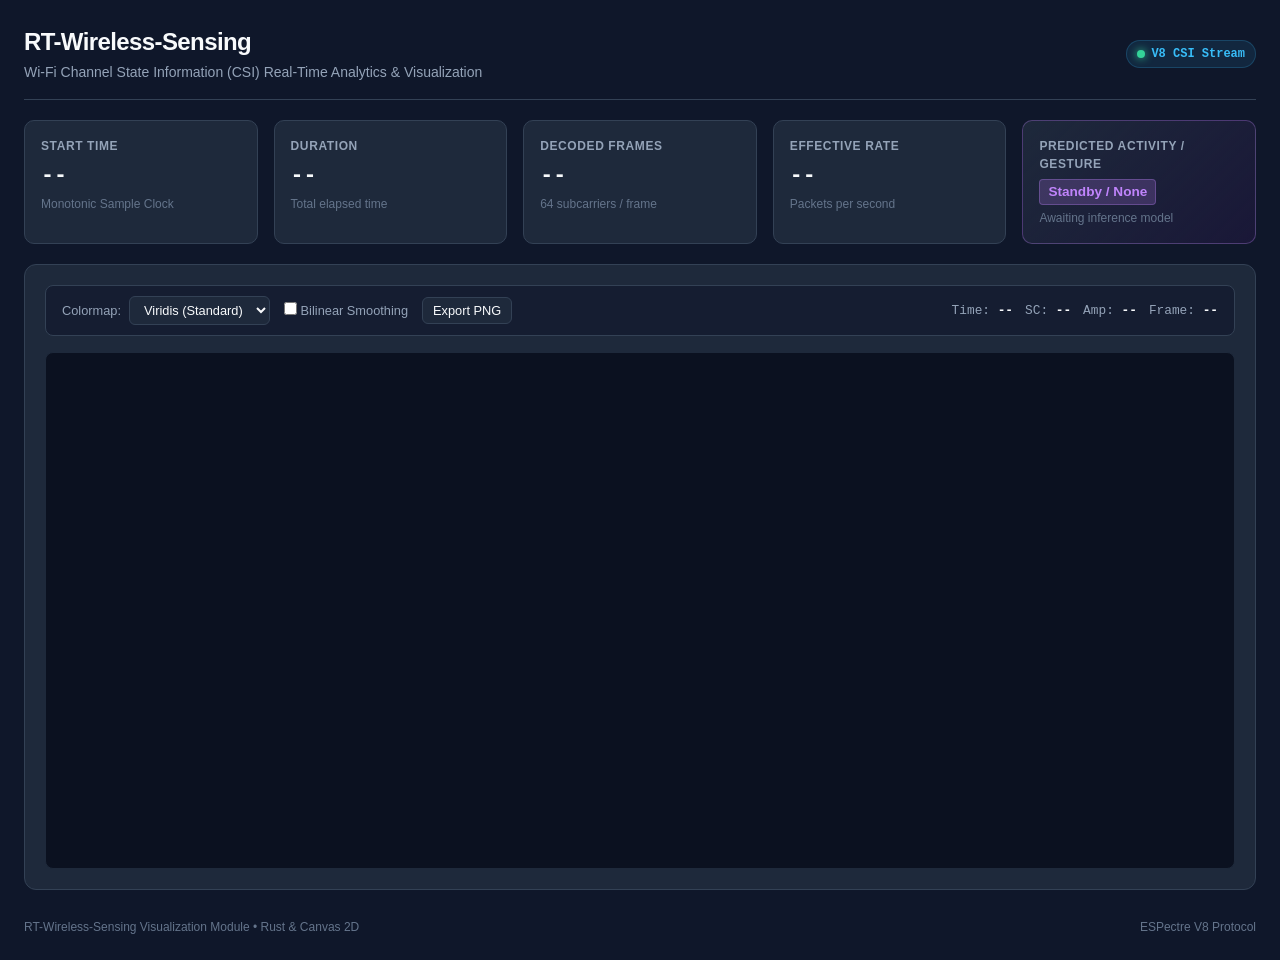
==== web/index.html @ 5a2b5e47 "added saving and visualisation module" ====
<!DOCTYPE html>
<html lang="en">
<head>
    <meta charset="UTF-8">
    <meta name="viewport" content="width=device-width, initial-scale=1.0">
    <title>CSI Amplitude Heatmap — RT-Wireless-Sensing</title>
    <link rel="stylesheet" href="style.css">
</head>
<body>
    <div class="dashboard-container">
        <!-- Header -->
        <header class="header">
            <div class="header-title-group">
                <h1>RT-Wireless-Sensing</h1>
                <p>Wi-Fi Channel State Information (CSI) Real-Time Analytics & Visualization</p>
            </div>
            <div class="header-badge">
                <span class="status-dot"></span>
                <span>V8 CSI Stream</span>
            </div>
        </header>

        <!-- Metrics & Classification Grid -->
        <section class="metrics-grid">
            <div class="metric-card">
                <div class="metric-label">Start Time</div>
                <div class="metric-value" id="metaStartTime">--</div>
                <div class="metric-sub">Monotonic Sample Clock</div>
            </div>
            <div class="metric-card">
                <div class="metric-label">Duration</div>
                <div class="metric-value" id="metaDuration">--</div>
                <div class="metric-sub">Total elapsed time</div>
            </div>
            <div class="metric-card">
                <div class="metric-label">Decoded Frames</div>
                <div class="metric-value" id="metaFrames">--</div>
                <div class="metric-sub">64 subcarriers / frame</div>
            </div>
            <div class="metric-card">
                <div class="metric-label">Effective Rate</div>
                <div class="metric-value" id="metaRate">--</div>
                <div class="metric-sub">Packets per second</div>
            </div>
            <div class="metric-card classification-card">
                <div class="metric-label">Predicted Activity / Gesture</div>
                <div class="classification-badge" id="classificationBadge">Standby / None</div>
                <div class="metric-sub" id="classificationDetails">Awaiting inference model</div>
            </div>
        </section>

        <!-- Main Heatmap Card -->
        <main class="heatmap-card">
            <!-- Toolbar -->
            <div class="toolbar">
                <div class="toolbar-controls">
                    <div class="control-item">
                        <label for="colormapSelect">Colormap:</label>
                        <select id="colormapSelect">
                            <option value="viridis" selected>Viridis (Standard)</option>
                            <option value="plasma">Plasma</option>
                            <option value="jet">Jet</option>
                        </select>
                    </div>
                    <div class="control-item">
                        <label>
                            <input type="checkbox" id="smoothingToggle"> Bilinear Smoothing
                        </label>
                    </div>
                    <button id="exportBtn" title="Save high-resolution PNG">Export PNG</button>
                </div>

                <!-- Hover Readout -->
                <div class="hover-readout">
                    <span><span class="hover-field">Time: </span><span class="hover-value" id="hoverTime">--</span></span>
                    <span><span class="hover-field">SC: </span><span class="hover-value" id="hoverSubcarrier">--</span></span>
                    <span><span class="hover-field">Amp: </span><span class="hover-value" id="hoverAmplitude">--</span></span>
                    <span><span class="hover-field">Frame: </span><span class="hover-value" id="hoverFrame">--</span></span>
                </div>
            </div>

            <!-- Heatmap Canvas Container -->
            <div class="canvas-wrapper">
                <div class="loading-overlay" id="loadingOverlay">
                    <div class="spinner"></div>
                    <span id="loadingText">Decoding CSI stream...</span>
                </div>
                <canvas id="heatmapCanvas" width="1200" height="520"></canvas>
                <div class="heatmap-tooltip" id="heatmapTooltip"></div>
            </div>
        </main>

        <!-- Footer -->
        <footer class="footer">
            <span>RT-Wireless-Sensing Visualization Module &bull; Rust &amp; Canvas 2D</span>
            <span>ESPectre V8 Protocol</span>
        </footer>
    </div>

    <script src="visualizer.js"></script>
</body>
</html>
---- web/style.css ----
:root {
    --bg-primary: #0f172a;
    --bg-secondary: #1e293b;
    --bg-card: #1e293b;
    --bg-card-hover: #283548;
    --border-color: #334155;
    --text-primary: #f8fafc;
    --text-secondary: #94a3b8;
    --text-muted: #64748b;
    --accent-blue: #38bdf8;
    --accent-green: #34d399;
    --accent-purple: #c084fc;
    --accent-amber: #fbbf24;
    --font-mono: ui-monospace, SFMono-Regular, Menlo, Monaco, Consolas, "Liberation Mono", "Courier New", monospace;
    --font-sans: -apple-system, BlinkMacSystemFont, "Segoe UI", Roboto, Helvetica, Arial, sans-serif;
}

* {
    box-sizing: border-box;
    margin: 0;
    padding: 0;
}

body {
    background-color: var(--bg-primary);
    color: var(--text-primary);
    font-family: var(--font-sans);
    line-height: 1.5;
    padding: 24px;
    min-height: 100vh;
}

.dashboard-container {
    max-width: 1400px;
    margin: 0 auto;
    display: flex;
    flex-direction: column;
    gap: 20px;
}

/* Header */
.header {
    display: flex;
    justify-content: space-between;
    align-items: center;
    padding-bottom: 16px;
    border-bottom: 1px solid var(--border-color);
}

.header-title-group h1 {
    font-size: 1.5rem;
    font-weight: 700;
    letter-spacing: -0.025em;
    color: var(--text-primary);
}

.header-title-group p {
    font-size: 0.875rem;
    color: var(--text-secondary);
    margin-top: 2px;
}

.header-badge {
    display: inline-flex;
    align-items: center;
    gap: 6px;
    padding: 4px 10px;
    border-radius: 9999px;
    font-size: 0.75rem;
    font-weight: 600;
    font-family: var(--font-mono);
    background: rgba(56, 189, 248, 0.1);
    color: var(--accent-blue);
    border: 1px solid rgba(56, 189, 248, 0.2);
}

.status-dot {
    width: 8px;
    height: 8px;
    border-radius: 50%;
    background-color: var(--accent-green);
    box-shadow: 0 0 8px var(--accent-green);
}

/* Metadata Cards Grid */
.metrics-grid {
    display: grid;
    grid-template-columns: repeat(auto-fit, minmax(220px, 1fr));
    gap: 16px;
}

.metric-card {
    background-color: var(--bg-card);
    border: 1px solid var(--border-color);
    border-radius: 10px;
    padding: 16px;
    display: flex;
    flex-direction: column;
    gap: 4px;
    transition: border-color 0.2s, background-color 0.2s;
}

.metric-card:hover {
    background-color: var(--bg-card-hover);
    border-color: #475569;
}

.metric-label {
    font-size: 0.75rem;
    text-transform: uppercase;
    letter-spacing: 0.05em;
    color: var(--text-secondary);
    font-weight: 600;
}

.metric-value {
    font-size: 1.35rem;
    font-weight: 700;
    font-family: var(--font-mono);
    color: var(--text-primary);
}

.metric-sub {
    font-size: 0.75rem;
    color: var(--text-muted);
}

/* Classification Card */
.metric-card.classification-card {
    border-color: rgba(192, 132, 252, 0.3);
    background: linear-gradient(135deg, rgba(30, 41, 59, 1) 0%, rgba(88, 28, 135, 0.15) 100%);
}

.classification-badge {
    display: inline-block;
    padding: 2px 8px;
    border-radius: 4px;
    font-size: 0.85rem;
    font-weight: 600;
    background: rgba(192, 132, 252, 0.2);
    color: var(--accent-purple);
    border: 1px solid rgba(192, 132, 252, 0.3);
    width: fit-content;
    margin-top: 2px;
}

/* Main Heatmap Section */
.heatmap-card {
    background-color: var(--bg-card);
    border: 1px solid var(--border-color);
    border-radius: 12px;
    padding: 20px;
    display: flex;
    flex-direction: column;
    gap: 16px;
}

/* Controls Toolbar */
.toolbar {
    display: flex;
    flex-wrap: wrap;
    justify-content: space-between;
    align-items: center;
    gap: 12px;
    background-color: rgba(15, 23, 42, 0.6);
    padding: 10px 16px;
    border-radius: 8px;
    border: 1px solid var(--border-color);
}

.toolbar-controls {
    display: flex;
    align-items: center;
    gap: 14px;
    flex-wrap: wrap;
}

.control-item {
    display: flex;
    align-items: center;
    gap: 8px;
    font-size: 0.8rem;
    color: var(--text-secondary);
}

.control-item label {
    font-weight: 500;
}

select, button {
    background-color: var(--bg-secondary);
    color: var(--text-primary);
    border: 1px solid var(--border-color);
    padding: 5px 10px;
    border-radius: 6px;
    font-size: 0.8rem;
    cursor: pointer;
    outline: none;
    transition: all 0.15s ease-in-out;
}

select:hover, button:hover {
    border-color: var(--accent-blue);
    background-color: #24344d;
}

button:active {
    transform: scale(0.98);
}

/* Status / Hover Readout */
.hover-readout {
    font-family: var(--font-mono);
    font-size: 0.8rem;
    color: var(--accent-blue);
    display: flex;
    align-items: center;
    gap: 12px;
}

.hover-field {
    color: var(--text-secondary);
}
.hover-value {
    color: var(--text-primary);
    font-weight: 600;
}

/* Canvas Area */
.canvas-wrapper {
    position: relative;
    width: 100%;
    background-color: #0b1120;
    border-radius: 8px;
    border: 1px solid #1e293b;
    overflow: hidden;
    display: flex;
    justify-content: center;
    align-items: center;
}

#heatmapCanvas {
    display: block;
    width: 100%;
    height: auto;
    cursor: crosshair;
}

/* Loading Overlay */
.loading-overlay {
    position: absolute;
    inset: 0;
    background: rgba(15, 23, 42, 0.85);
    display: flex;
    flex-direction: column;
    justify-content: center;
    align-items: center;
    gap: 12px;
    z-index: 10;
    transition: opacity 0.3s;
}

.spinner {
    width: 36px;
    height: 36px;
    border: 3px solid rgba(56, 189, 248, 0.2);
    border-top-color: var(--accent-blue);
    border-radius: 50%;
    animation: spin 0.8s linear infinite;
}

@keyframes spin {
    to { transform: rotate(360deg); }
}

/* Tooltip */
.heatmap-tooltip {
    position: absolute;
    pointer-events: none;
    background: rgba(15, 23, 42, 0.95);
    border: 1px solid var(--accent-blue);
    border-radius: 6px;
    padding: 6px 10px;
    font-family: var(--font-mono);
    font-size: 0.75rem;
    color: var(--text-primary);
    box-shadow: 0 4px 12px rgba(0, 0, 0, 0.5);
    z-index: 20;
    display: none;
    white-space: nowrap;
}

/* Footer */
.footer {
    display: flex;
    justify-content: space-between;
    align-items: center;
    font-size: 0.75rem;
    color: var(--text-muted);
    padding-top: 8px;
}
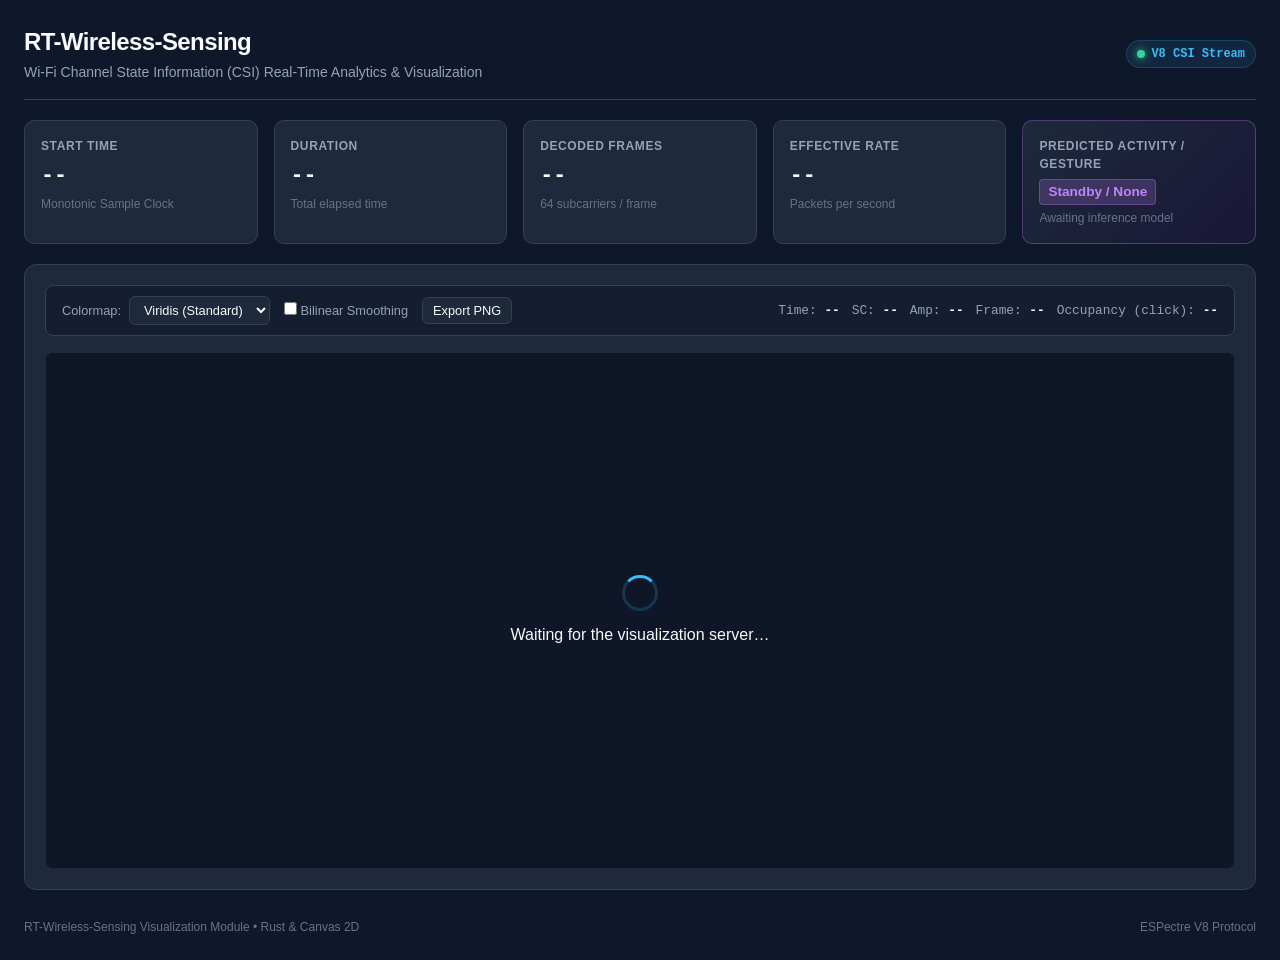
==== commit 3e330452: "streaming module" ====
--- a/web/index.html
+++ b/web/index.html
@@ -76,6 +76,7 @@
                     <span><span class="hover-field">SC: </span><span class="hover-value" id="hoverSubcarrier">--</span></span>
                     <span><span class="hover-field">Amp: </span><span class="hover-value" id="hoverAmplitude">--</span></span>
                     <span><span class="hover-field">Frame: </span><span class="hover-value" id="hoverFrame">--</span></span>
+                    <span title="Click the heatmap to compute occupancy for that second"><span class="hover-field">Occupancy (click): </span><span class="hover-value" id="hoverOccupancy">--</span></span>
                 </div>
             </div>
 
--- a/web/style.css
+++ b/web/style.css
@@ -215,6 +215,8 @@
     color: var(--accent-blue);
     display: flex;
     align-items: center;
+    justify-content: flex-end;
+    flex-wrap: wrap;
     gap: 12px;
 }
 
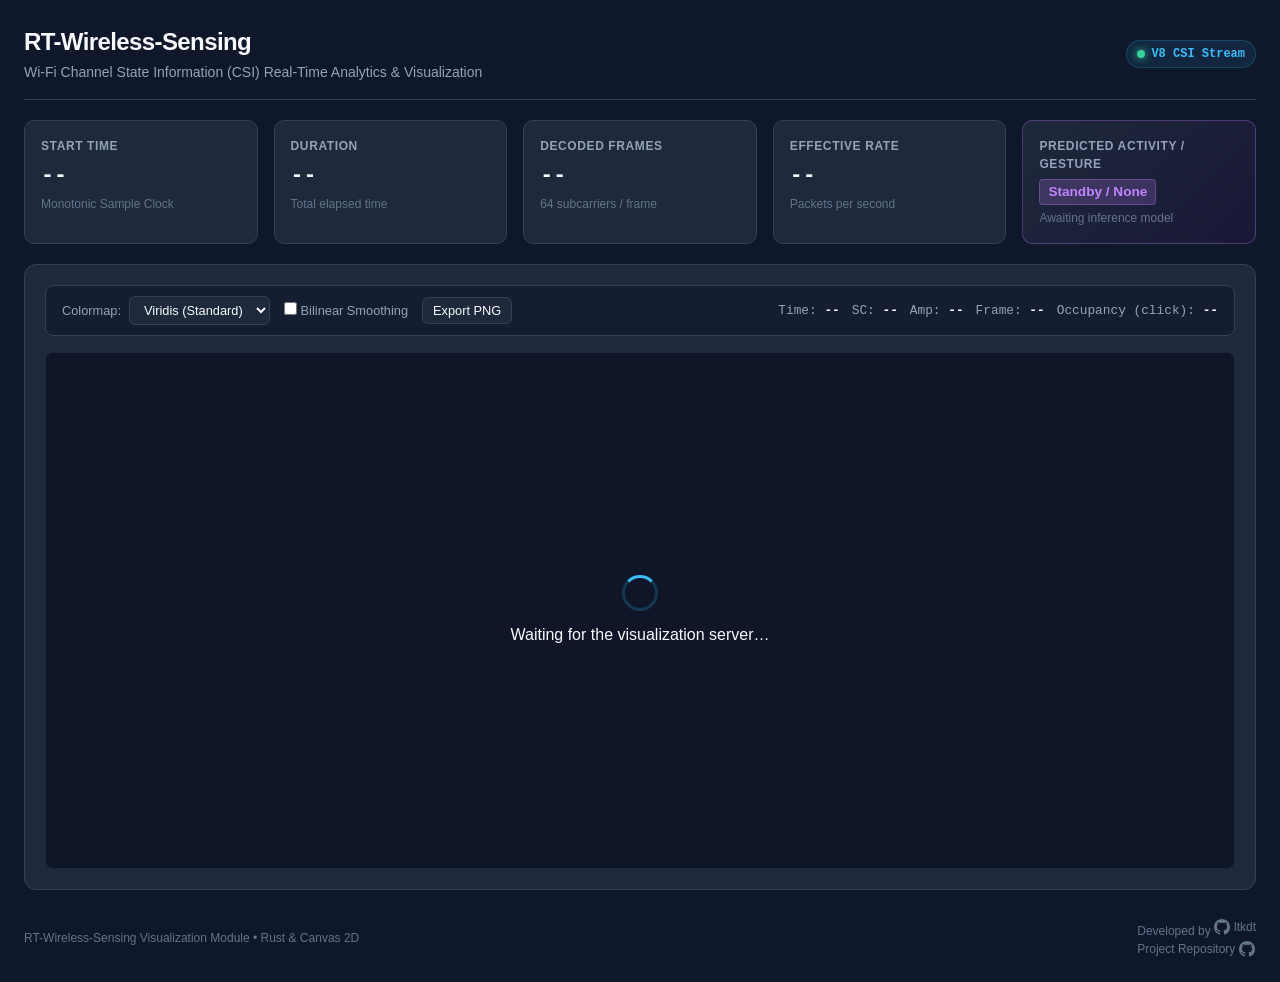
==== commit 27d043bb: "diagnostic view feature" ====
--- a/web/index.html
+++ b/web/index.html
@@ -35,7 +35,7 @@
             <div class="metric-card">
                 <div class="metric-label">Decoded Frames</div>
                 <div class="metric-value" id="metaFrames">--</div>
-                <div class="metric-sub">64 subcarriers / frame</div>
+                <div class="metric-sub" id="metaSubcarriers">64 subcarriers / frame</div>
             </div>
             <div class="metric-card">
                 <div class="metric-label">Effective Rate</div>
@@ -91,10 +91,53 @@
             </div>
         </main>
 
+        <!-- Diagnostic View toggle (bottom; only offered when the payload has a `diagnostics` field) -->
+        <div class="diagnostic-toggle-bar" id="diagnosticToggleBar" hidden>
+            <label class="diagnostic-toggle" title="Per-second slot grid for PPS-deficit diagnosis">
+                <input type="checkbox" id="diagnosticToggle">
+                <span>Diagnostic view — per-second slot grid (PPS-deficit analysis)</span>
+            </label>
+        </div>
+
+        <!-- Diagnostic View (Phase 1: placeholder values; separate canvas, heatmap untouched when off) -->
+        <section class="diagnostic-card" id="diagnosticSection" hidden>
+            <div class="diagnostic-header">
+                <h2>Diagnostic slot grid</h2>
+                <span class="diagnostic-hint" id="diagnosticHint">Click the heatmap above to select a second.</span>
+            </div>
+            <div class="slot-legend" id="slotLegend" hidden>
+                <span class="legend-item"><span class="legend-swatch legend-filled" id="legendFilledSwatch"></span>filled (amplitude)</span>
+                <span class="legend-item"><span class="legend-swatch legend-empty"></span>empty slot</span>
+            </div>
+            <div class="slot-canvas-wrapper" id="slotCanvasWrapper" hidden>
+                <canvas id="slotCanvas" width="1200" height="300"></canvas>
+                <div class="slot-tooltip" id="slotTooltip"></div>
+            </div>
+            <div class="diag-details" id="diagDetailsBox" hidden></div>
+            <div class="diag-stats" id="diagStatsBox" hidden></div>
+        </section>
+
         <!-- Footer -->
         <footer class="footer">
             <span>RT-Wireless-Sensing Visualization Module &bull; Rust &amp; Canvas 2D</span>
-            <span>ESPectre V8 Protocol</span>
+            <div>
+                <span>
+                    Developed by 
+                    <a href="https://github.com/ltkdt" target="_blank" rel="noopener noreferrer" style="display: inline-flex; align-items: center; gap: 4px; text-decoration: none; color: inherit;">
+                    <svg height="16" width="16" viewBox="0 0 16 16" fill="currentColor" aria-hidden="true">
+                        <path d="M8 0C3.58 0 0 3.58 0 8c0 3.54 2.29 6.53 5.47 7.59.4.07.55-.17.55-.38 0-.19-.01-.82-.01-1.49-2.01.37-2.53-.49-2.69-.94-.09-.23-.48-.94-.82-1.13-.28-.15-.68-.52-.01-.53.63-.01 1.08.58 1.23.82.72 1.21 1.87.87 2.33.66.07-.52.28-.87.51-1.07-1.78-.2-3.64-.89-3.64-3.95 0-.87.31-1.59.82-2.15-.08-.2-.36-1.02.08-2.12 0 0 .67-.21 2.2.82.64-.18 1.32-.27 2-.27.68 0 1.36.09 2 .27 1.53-1.04 2.2-.82 2.2-.82.44 1.1.16 1.92.08 2.12.51.56.82 1.27.82 2.15 0 3.07-1.87 3.75-3.65 3.95.29.25.54.73.54 1.48 0 1.07-.01 1.93-.01 2.2 0 .21.15.46.55.38A8.013 8.013 0 0016 8c0-4.42-3.58-8-8-8z"></path>
+                    </svg>
+                    ltkdt
+                    </a>
+                </span>
+                <br>
+                <a href="https://github.com/ltkdt/RT_Wireless_Sensing" target="_blank" rel="noopener noreferrer" style="display: inline-flex; align-items: center; gap: 4px; text-decoration: none; color: inherit;">
+                    Project Repository
+                    <svg height="16" width="16" viewBox="0 0 16 16" fill="currentColor" aria-hidden="true">
+                    <path d="M8 0C3.58 0 0 3.58 0 8c0 3.54 2.29 6.53 5.47 7.59.4.07.55-.17.55-.38 0-.19-.01-.82-.01-1.49-2.01.37-2.53-.49-2.69-.94-.09-.23-.48-.94-.82-1.13-.28-.15-.68-.52-.01-.53.63-.01 1.08.58 1.23.82.72 1.21 1.87.87 2.33.66.07-.52.28-.87.51-1.07-1.78-.2-3.64-.89-3.64-3.95 0-.87.31-1.59.82-2.15-.08-.2-.36-1.02.08-2.12 0 0 .67-.21 2.2.82.64-.18 1.32-.27 2-.27.68 0 1.36.09 2 .27 1.53-1.04 2.2-.82 2.2-.82.44 1.1.16 1.92.08 2.12.51.56.82 1.27.82 2.15 0 3.07-1.87 3.75-3.65 3.95.29.25.54.73.54 1.48 0 1.07-.01 1.93-.01 2.2 0 .21.15.46.55.38A8.013 8.013 0 0016 8c0-4.42-3.58-8-8-8z"></path>
+                    </svg>
+                </a>
+                </div>
         </footer>
     </div>
 
--- a/web/style.css
+++ b/web/style.css
@@ -21,6 +21,12 @@
     padding: 0;
 }
 
+/* The `hidden` attribute must win over the display rules below (author styles
+   beat the UA [hidden] rule), so toggled sections really disappear. */
+[hidden] {
+    display: none !important;
+}
+
 body {
     background-color: var(--bg-primary);
     color: var(--text-primary);
@@ -292,6 +298,246 @@
     white-space: nowrap;
 }
 
+/* Diagnostic View (Phase 1: placeholder values) */
+.diagnostic-toggle-bar {
+    display: flex;
+    justify-content: flex-end;
+    padding: 4px 2px;
+}
+
+.diagnostic-toggle {
+    display: inline-flex;
+    align-items: center;
+    gap: 8px;
+    font-size: 0.8rem;
+    color: var(--text-secondary);
+    cursor: pointer;
+    user-select: none;
+}
+
+.diagnostic-toggle input {
+    accent-color: var(--accent-amber);
+    cursor: pointer;
+}
+
+.diagnostic-toggle:hover {
+    color: var(--text-primary);
+}
+
+.diagnostic-card {
+    background-color: var(--bg-card);
+    border: 1px solid var(--border-color);
+    border-radius: 12px;
+    padding: 20px;
+    display: flex;
+    flex-direction: column;
+    gap: 14px;
+}
+
+.diagnostic-header {
+    display: flex;
+    align-items: baseline;
+    justify-content: space-between;
+    flex-wrap: wrap;
+    gap: 8px;
+}
+
+.diagnostic-header h2 {
+    font-size: 1rem;
+    font-weight: 600;
+    color: var(--text-primary);
+}
+
+.diagnostic-hint {
+    font-size: 0.75rem;
+    color: var(--text-muted);
+    font-family: var(--font-mono);
+}
+
+.slot-canvas-wrapper {
+    position: relative;
+    width: 100%;
+    background-color: #0b1120;
+    border-radius: 8px;
+    border: 1px solid #1e293b;
+    overflow: hidden;
+}
+
+#slotCanvas {
+    display: block;
+    width: 100%;
+    height: auto;
+    cursor: crosshair;
+}
+
+.slot-tooltip {
+    position: absolute;
+    pointer-events: none;
+    background: rgba(15, 23, 42, 0.96);
+    border: 1px solid var(--accent-amber);
+    border-radius: 6px;
+    padding: 6px 10px;
+    font-family: var(--font-mono);
+    font-size: 0.72rem;
+    line-height: 1.5;
+    color: var(--text-primary);
+    box-shadow: 0 4px 12px rgba(0, 0, 0, 0.5);
+    z-index: 20;
+    display: none;
+    white-space: nowrap;
+}
+
+.slot-tooltip .tip-title {
+    font-weight: 700;
+    color: var(--accent-amber);
+}
+
+.tip-ph {
+    color: var(--text-muted);
+    font-style: italic;
+}
+
+/* Legend lives outside the canvas, above it. */
+.slot-legend {
+    display: flex;
+    justify-content: flex-end;
+    gap: 16px;
+    font-family: var(--font-mono);
+    font-size: 0.72rem;
+    color: var(--text-secondary);
+}
+
+.legend-item {
+    display: inline-flex;
+    align-items: center;
+    gap: 6px;
+}
+
+.legend-swatch {
+    display: inline-block;
+    width: 12px;
+    height: 12px;
+    border-radius: 2px;
+    border: 1px solid rgba(148, 163, 184, 0.35);
+}
+
+.legend-filled {
+    background: #fde725;
+}
+
+.legend-empty {
+    background-color: rgb(51, 65, 85);
+    background-image: repeating-linear-gradient(
+        45deg,
+        rgba(148, 163, 184, 0.55) 0 1px,
+        transparent 1px 4px
+    );
+}
+
+.tip-layer {
+    display: inline-block;
+    padding: 0 5px;
+    border-radius: 4px;
+    font-size: 0.65rem;
+    font-weight: 700;
+    text-transform: uppercase;
+    letter-spacing: 0.04em;
+    border: 1px solid;
+}
+
+.tip-layer.rx { color: #f87171; border-color: rgba(248, 113, 113, 0.5); background: rgba(248, 113, 113, 0.12); }
+.tip-layer.desktop { color: var(--accent-amber); border-color: rgba(251, 191, 36, 0.5); background: rgba(251, 191, 36, 0.12); }
+.tip-layer.tx { color: var(--accent-purple); border-color: rgba(192, 132, 252, 0.5); background: rgba(192, 132, 252, 0.12); }
+.tip-layer.stream { color: var(--accent-blue); border-color: rgba(56, 189, 248, 0.5); background: rgba(56, 189, 248, 0.12); }
+
+.diag-stats {
+    display: grid;
+    grid-template-columns: repeat(auto-fit, minmax(240px, 1fr));
+    gap: 10px;
+    background-color: rgba(15, 23, 42, 0.6);
+    border: 1px solid var(--border-color);
+    border-radius: 8px;
+    padding: 12px 14px;
+}
+
+.stats-group-title {
+    grid-column: 1 / -1;
+    font-size: 0.7rem;
+    text-transform: uppercase;
+    letter-spacing: 0.06em;
+    color: var(--accent-amber);
+    font-weight: 700;
+    border-bottom: 1px solid var(--border-color);
+    padding-bottom: 4px;
+}
+
+/* Timeslot details: same card style as the statistics box, one row per field. */
+.diag-details {
+    display: flex;
+    flex-direction: column;
+    gap: 6px;
+    background-color: rgba(15, 23, 42, 0.6);
+    border: 1px solid var(--border-color);
+    border-radius: 8px;
+    padding: 12px 14px;
+}
+
+.diag-detail-row {
+    display: flex;
+    align-items: baseline;
+    gap: 10px;
+    font-family: var(--font-mono);
+    font-size: 0.75rem;
+}
+
+.diag-detail-row .detail-field {
+    flex: 0 0 210px;
+    color: var(--accent-blue);
+    font-weight: 600;
+}
+
+.diag-detail-row .detail-meaning {
+    flex: 1;
+    color: var(--text-secondary);
+}
+
+.diag-detail-row .detail-value {
+    flex: 0 0 auto;
+    color: var(--text-primary);
+    font-weight: 600;
+    text-align: right;
+}
+
+.diag-stat {
+    display: flex;
+    justify-content: space-between;
+    gap: 10px;
+    font-family: var(--font-mono);
+    font-size: 0.75rem;
+}
+
+.diag-stat .stat-label {
+    color: var(--text-secondary);
+}
+
+.diag-stat .stat-value {
+    color: var(--text-primary);
+    font-weight: 600;
+}
+
+.diag-stat .stat-value.placeholder {
+    color: var(--text-muted);
+    font-style: italic;
+    font-weight: 400;
+}
+
+.diag-note {
+    grid-column: 1 / -1;
+    font-size: 0.72rem;
+    color: var(--text-muted);
+    font-style: italic;
+}
+
 /* Footer */
 .footer {
     display: flex;
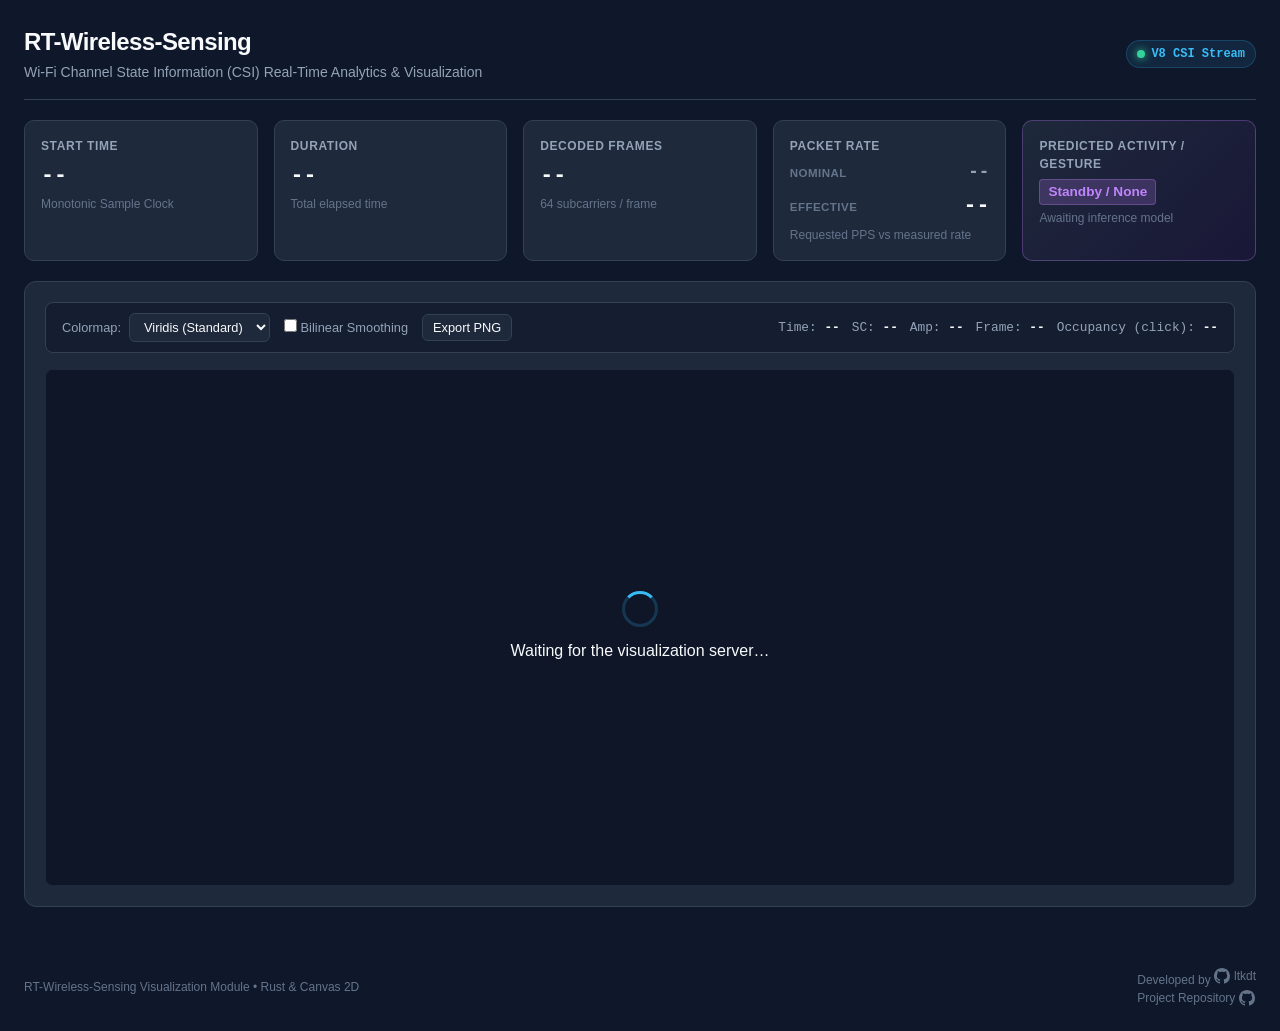
==== commit d5a6bdd0: "DSP panel and docs update" ====
--- a/web/index.html
+++ b/web/index.html
@@ -38,9 +38,16 @@
                 <div class="metric-sub" id="metaSubcarriers">64 subcarriers / frame</div>
             </div>
             <div class="metric-card">
-                <div class="metric-label">Effective Rate</div>
-                <div class="metric-value" id="metaRate">--</div>
-                <div class="metric-sub">Packets per second</div>
+                <div class="metric-label">Packet Rate</div>
+                <div class="metric-pair">
+                    <span class="metric-pair-label">Nominal</span>
+                    <span class="metric-pair-value" id="metaNominalRate">--</span>
+                </div>
+                <div class="metric-pair">
+                    <span class="metric-pair-label">Effective</span>
+                    <span class="metric-pair-value metric-pair-strong" id="metaRate">--</span>
+                </div>
+                <div class="metric-sub" id="metaNominalRateHint">Requested PPS vs measured rate</div>
             </div>
             <div class="metric-card classification-card">
                 <div class="metric-label">Predicted Activity / Gesture</div>
@@ -87,24 +94,159 @@
                     <span id="loadingText">Decoding CSI stream...</span>
                 </div>
                 <canvas id="heatmapCanvas" width="1200" height="520"></canvas>
-                <div class="heatmap-tooltip" id="heatmapTooltip"></div>
+                <div class="heatmap-tooltip slot-tooltip" id="heatmapTooltip"></div>
             </div>
         </main>
 
-        <!-- Diagnostic View toggle (bottom; only offered when the payload has a `diagnostics` field) -->
-        <div class="diagnostic-toggle-bar" id="diagnosticToggleBar" hidden>
-            <label class="diagnostic-toggle" title="Per-second slot grid for PPS-deficit diagnosis">
-                <input type="checkbox" id="diagnosticToggle">
-                <span>Diagnostic view — per-second slot grid (PPS-deficit analysis)</span>
-            </label>
+        <!-- View toggles (bottom; each only offered when the payload carries its field).
+             One shared bar, diagnostic view first, DSP view second. -->
+        <div class="view-toggle-bar">
+            <div class="diagnostic-toggle-bar" id="diagnosticToggleBar" hidden>
+                <label class="diagnostic-toggle" title="Per-second slot grid for PPS-deficit diagnosis">
+                    <input type="checkbox" id="diagnosticToggle">
+                    <span>Diagnostic view — per-second slot grid (PPS-deficit analysis)</span>
+                </label>
+            </div>
+            <div class="diagnostic-toggle-bar" id="dspToggleBar" hidden>
+                <label class="diagnostic-toggle" title="Resampled and normalized panels computed by the Rust dsp module">
+                    <input type="checkbox" id="dspToggle">
+                    <span>DSP view — resampled amplitude / phase (uniform grid)</span>
+                </label>
+            </div>
         </div>
-
-        <!-- Diagnostic View (Phase 1: placeholder values; separate canvas, heatmap untouched when off) -->
+        <div class="dsp-live-note" id="dspLiveNote" hidden>
+            DSP analysis is available after streaming is closed.
+        </div>
+
+        <!-- DSP View (placeholder values in this phase; separate canvases) -->
+        <section class="diagnostic-card" id="dspSection" hidden>
+            <div class="diagnostic-header">
+                <h2>DSP view</h2>
+                <span class="diagnostic-hint" id="dspHint">Resampled onto a uniform grid at the intended PPS.</span>
+            </div>
+
+            <!-- These parameters are fixed when the payload is prepared (Rust);
+                 the controls show what was actually computed and are disabled. -->
+            <div class="dsp-controls">
+                <div class="control-item">
+                    <label for="dspInterpSelect">Interpolation:</label>
+                    <select id="dspInterpSelect">
+                        <option value="cubic_spline" selected>Cubic spline</option>
+                        <option value="linear">Linear</option>
+                        <option value="nearest">Nearest</option>
+                    </select>
+                </div>
+                <div class="control-item">
+                    <label for="dspNormSelect">Normalization:</label>
+                    <select id="dspNormSelect">
+                        <option value="none" selected>None (resampled only)</option>
+                        <option value="per_subcarrier">Per subcarrier</option>
+                        <option value="per_sample">Per sample</option>
+                        <option value="min_max">Min–max</option>
+                    </select>
+                </div>
+                <div class="control-item">
+                    <label for="dspGapInput">Max gap (ms):</label>
+                    <input type="number" id="dspGapInput" min="0" step="1" placeholder="no limit">
+                </div>
+                <div class="control-item">
+                    <label>
+                        <input type="checkbox" id="dspHideNull"> Hide null subcarriers
+                    </label>
+                </div>
+            </div>
+
+            <div class="dsp-null-note" id="dspNullNote" hidden></div>
+
+            <!-- Time-window selector: one per canvas, canvas-only restriction. -->
+            <div class="dsp-window" id="dspWindowControls">
+                <label for="dspWindowStart">Window start (s):</label>
+                <input type="range" id="dspWindowStart" min="0" max="0" step="0.1" value="0">
+                <span class="dsp-window-value" id="dspWindowReadout">0.0 s</span>
+                <label for="dspWindowLength">Length (s):</label>
+                <select id="dspWindowLength">
+                    <option value="10">10</option>
+                    <option value="30" selected>30</option>
+                    <option value="60">60</option>
+                    <option value="120">120</option>
+                    <option value="300">300 (max visible)</option>
+                </select>
+                <span class="dsp-window-note">canvas window only — the recording and CSV keep everything</span>
+            </div>
+
+            <!-- Mask strip: observed / bridged / masked per grid column. -->
+            <div class="dsp-mask-row">
+                <span class="dsp-mask-label">grid state</span>
+                <canvas id="dspMaskCanvas" width="1200" height="18"></canvas>
+            </div>
+
+            <div class="slot-legend" id="dspMaskLegend">
+                <span class="legend-item"><span class="legend-swatch dsp-state-observed"></span>observed</span>
+                <span class="legend-item"><span class="legend-swatch dsp-state-bridged"></span>bridged (interpolated across a gap)</span>
+                <span class="legend-item"><span class="legend-swatch dsp-state-masked"></span>masked (gap over the limit)</span>
+                <span class="legend-item"><span class="legend-swatch legend-empty"></span>null subcarrier</span>
+            </div>
+
+            <div class="dsp-panel" id="dspAmplitudePanel">
+                <div class="dsp-panel-head">
+                    <h3>Amplitude — resampled</h3>
+                    <span class="dsp-panel-meta" id="dspAmplitudeMeta"></span>
+                    <button class="dsp-csv-btn" id="dspAmplitudeCsv" title="Export the full recording as CSV">Export CSV</button>
+                </div>
+                <div class="dsp-canvas-wrapper">
+                    <canvas id="dspAmplitudeCanvas" width="1200" height="300"></canvas>
+                    <div class="slot-tooltip" id="dspAmplitudeTooltip"></div>
+                </div>
+            </div>
+
+            <div class="dsp-panel" id="dspPhasePanel">
+                <div class="dsp-panel-head">
+                    <h3>Phase — resampled</h3>
+                    <span class="dsp-panel-meta" id="dspPhaseMeta"></span>
+                    <button class="dsp-csv-btn" id="dspPhaseCsv" title="Export the full recording as CSV">Export CSV</button>
+                </div>
+                <div class="dsp-canvas-wrapper">
+                    <canvas id="dspPhaseCanvas" width="1200" height="300"></canvas>
+                    <div class="slot-tooltip" id="dspPhaseTooltip"></div>
+                </div>
+            </div>
+
+            <div class="dsp-panel" id="dspNormPanel" hidden>
+                <div class="dsp-panel-head">
+                    <h3>Amplitude — normalized</h3>
+                    <span class="dsp-panel-meta" id="dspNormMeta"></span>
+                    <button class="dsp-csv-btn" id="dspNormCsv" title="Export the full recording as CSV">Export CSV</button>
+                </div>
+                <div class="dsp-canvas-wrapper">
+                    <canvas id="dspNormCanvas" width="1200" height="300"></canvas>
+                    <div class="slot-tooltip" id="dspNormTooltip"></div>
+                </div>
+            </div>
+
+            <div class="diag-note" id="dspPlaceholderNote"></div>
+        </section>
+
+        <!-- Diagnostic View (separate canvas, heatmap untouched when off) -->
         <section class="diagnostic-card" id="diagnosticSection" hidden>
             <div class="diagnostic-header">
-                <h2>Diagnostic slot grid</h2>
+                <h2>Diagnostic view</h2>
                 <span class="diagnostic-hint" id="diagnosticHint">Click the heatmap above to select a second.</span>
             </div>
+            <div class="diag-overview" id="diagOverviewBox">
+                <div class="diag-overview-head">
+                    <h3>Capture overview</h3>
+                    <span class="diag-info" id="overviewInfo" data-tip="summary">&#9432;</span>
+                </div>
+                <div class="diag-overview-body">
+                    <canvas id="overviewCanvas" width="200" height="200"></canvas>
+                    <div class="diag-overview-side">
+                        <div class="diag-kpis" id="overviewKpis"></div>
+                        <div class="diag-overview-legend" id="overviewLegend"></div>
+                    </div>
+                </div>
+                <div class="diag-tooltip" id="overviewTooltip"></div>
+            </div>
+            <h3 class="diag-subheading">Slot grid — selected second</h3>
             <div class="slot-legend" id="slotLegend" hidden>
                 <span class="legend-item"><span class="legend-swatch legend-filled" id="legendFilledSwatch"></span>filled (amplitude)</span>
                 <span class="legend-item"><span class="legend-swatch legend-empty"></span>empty slot</span>
--- a/web/style.css
+++ b/web/style.css
@@ -130,6 +130,36 @@
     font-size: 0.75rem;
     color: var(--text-muted);
 }
+/* Two-line readout inside a metric card: label on the left, value on the right. */
+.metric-pair {
+    display: flex;
+    align-items: baseline;
+    justify-content: space-between;
+    gap: 8px;
+}
+.metric-pair-label {
+    font-size: 0.72rem;
+    text-transform: uppercase;
+    letter-spacing: 0.04em;
+    color: var(--text-muted);
+    font-weight: 600;
+}
+.metric-pair-value {
+    font-size: 1.1rem;
+    font-variant-numeric: tabular-nums;
+    font-weight: 700;
+    font-family: var(--font-mono);
+    color: var(--text-secondary);
+}
+.metric-pair-value.metric-pair-strong {
+    font-size: 1.35rem;
+    color: var(--text-primary);
+}
+/* Nominal PPS that came from the UI default, not from a --pps argument. */
+.metric-pair-value.metric-pair-default {
+    color: var(--text-secondary);
+    font-style: italic;
+}
 
 /* Classification Card */
 .metric-card.classification-card {
@@ -285,12 +315,13 @@
 .heatmap-tooltip {
     position: absolute;
     pointer-events: none;
-    background: rgba(15, 23, 42, 0.95);
-    border: 1px solid var(--accent-blue);
+    background: rgba(15, 23, 42, 0.96);
+    border: 1px solid var(--accent-amber);
     border-radius: 6px;
     padding: 6px 10px;
     font-family: var(--font-mono);
-    font-size: 0.75rem;
+    font-size: 0.72rem;
+    line-height: 1.5;
     color: var(--text-primary);
     box-shadow: 0 4px 12px rgba(0, 0, 0, 0.5);
     z-index: 20;
@@ -298,30 +329,69 @@
     white-space: nowrap;
 }
 
-/* Diagnostic View (Phase 1: placeholder values) */
+.heatmap-tooltip .tip-title,
+.heatmap-tooltip strong {
+    font-weight: 700;
+    color: var(--accent-amber);
+}
+
+/* Diagnostic View / DSP View */
+.view-toggle-bar {
+    display: flex;
+    flex-direction: column;
+    align-items: flex-end;
+    gap: 6px;
+    padding: 6px 2px;
+}
+
 .diagnostic-toggle-bar {
     display: flex;
     justify-content: flex-end;
-    padding: 4px 2px;
+    padding: 0;
 }
 
 .diagnostic-toggle {
     display: inline-flex;
     align-items: center;
-    gap: 8px;
-    font-size: 0.8rem;
+    gap: 12px;
+    padding: 10px 16px;
+    border: 1px solid var(--border-color);
+    border-radius: 10px;
+    background-color: var(--bg-card);
+    font-size: 1rem;
+    line-height: 1.4;
     color: var(--text-secondary);
     cursor: pointer;
     user-select: none;
+    transition: border-color 0.15s ease, color 0.15s ease;
 }
 
 .diagnostic-toggle input {
+    width: 20px;
+    height: 20px;
+    margin: 0;
     accent-color: var(--accent-amber);
     cursor: pointer;
 }
 
 .diagnostic-toggle:hover {
     color: var(--text-primary);
+    border-color: var(--accent-amber);
+}
+
+.diagnostic-toggle:has(input:checked) {
+    color: var(--text-primary);
+    border-color: var(--accent-amber);
+}
+
+/* Documents flow order inside `.dashboard-container`: the DSP section always
+   sits below the diagnostic one, whatever order the toggles are switched on. */
+#diagnosticSection {
+    order: 2;
+}
+
+#dspSection {
+    order: 3;
 }
 
 .diagnostic-card {
@@ -387,7 +457,8 @@
     white-space: nowrap;
 }
 
-.slot-tooltip .tip-title {
+.slot-tooltip .tip-title,
+.slot-tooltip strong {
     font-weight: 700;
     color: var(--accent-amber);
 }
@@ -547,3 +618,358 @@
     color: var(--text-muted);
     padding-top: 8px;
 }
+
+/* --- Capture overview (diagnostic panel above the slot grid) --- */
+
+.diag-subheading {
+    font-size: 0.8rem;
+    font-weight: 600;
+    color: var(--text-secondary);
+    text-transform: uppercase;
+    letter-spacing: 0.05em;
+    margin: 0;
+}
+
+.diag-overview {
+    position: relative;
+    display: flex;
+    flex-direction: column;
+    gap: 10px;
+    background-color: rgba(15, 23, 42, 0.6);
+    border: 1px solid var(--border-color);
+    border-radius: 8px;
+    padding: 12px 14px;
+}
+
+.diag-overview-head {
+    display: flex;
+    align-items: center;
+    gap: 8px;
+}
+
+.diag-overview-head h3 {
+    font-size: 0.8rem;
+    font-weight: 700;
+    color: var(--accent-amber);
+    text-transform: uppercase;
+    letter-spacing: 0.06em;
+    margin: 0;
+}
+
+.diag-info {
+    display: inline-flex;
+    align-items: center;
+    justify-content: center;
+    width: 16px;
+    height: 16px;
+    border-radius: 50%;
+    border: 1px solid var(--border-color);
+    color: var(--text-muted);
+    font-size: 0.7rem;
+    cursor: help;
+    user-select: none;
+}
+
+.diag-info:hover {
+    color: var(--accent-amber);
+    border-color: var(--accent-amber);
+}
+
+.diag-overview-body {
+    display: flex;
+    align-items: flex-start;
+    gap: 18px;
+    flex-wrap: wrap;
+}
+
+#overviewCanvas {
+    display: block;
+    flex: 0 0 auto;
+}
+
+.diag-overview-side {
+    display: flex;
+    flex-direction: column;
+    gap: 10px;
+    flex: 1 1 320px;
+    min-width: 0;
+}
+
+.diag-kpis {
+    display: grid;
+    grid-template-columns: repeat(auto-fit, minmax(140px, 1fr));
+    gap: 8px;
+}
+
+.diag-kpi {
+    display: flex;
+    flex-direction: column;
+    gap: 2px;
+    padding: 6px 8px;
+    border: 1px solid var(--border-color);
+    border-radius: 6px;
+    background-color: rgba(2, 6, 23, 0.5);
+    font-family: var(--font-mono);
+    cursor: help;
+}
+
+.diag-kpi .kpi-label {
+    font-size: 0.66rem;
+    color: var(--text-muted);
+    text-transform: uppercase;
+    letter-spacing: 0.04em;
+}
+
+.diag-kpi .kpi-value {
+    font-size: 0.85rem;
+    font-weight: 700;
+    color: var(--text-primary);
+}
+
+.diag-overview-legend {
+    display: flex;
+    flex-direction: column;
+    gap: 4px;
+}
+
+.diag-overview-legend-row {
+    display: flex;
+    align-items: center;
+    gap: 8px;
+    font-family: var(--font-mono);
+    font-size: 0.72rem;
+    color: var(--text-secondary);
+    cursor: help;
+}
+
+.diag-overview-legend-row .overview-legend-label {
+    flex: 1;
+    min-width: 0;
+}
+
+.diag-overview-legend-row .overview-legend-value {
+    flex: 0 0 auto;
+    color: var(--text-primary);
+    font-weight: 600;
+}
+
+/* Tooltip for the overview panel: same look as the slot tooltip. */
+.diag-tooltip {
+    position: absolute;
+    pointer-events: none;
+    background: rgba(15, 23, 42, 0.96);
+    border: 1px solid var(--accent-amber);
+    border-radius: 6px;
+    padding: 6px 10px;
+    font-family: var(--font-mono);
+    font-size: 0.72rem;
+    line-height: 1.5;
+    color: var(--text-primary);
+    box-shadow: 0 4px 12px rgba(0, 0, 0, 0.5);
+    z-index: 20;
+    display: none;
+    max-width: 420px;
+}
+
+.diag-tooltip .tip-title {
+    font-weight: 700;
+    color: var(--accent-amber);
+}
+
+.diag-tooltip .tip-body {
+    color: var(--text-secondary);
+}
+
+/* --- DSP view (resample + normalize panels; phase 1 is UI-only) --- */
+
+.dsp-live-note {
+    font-family: var(--font-mono);
+    font-size: 0.75rem;
+    color: var(--text-muted);
+    background-color: rgba(15, 23, 42, 0.6);
+    border: 1px dashed var(--border-color);
+    border-radius: 8px;
+    padding: 10px 14px;
+}
+
+.dsp-controls {
+    display: flex;
+    flex-wrap: wrap;
+    align-items: center;
+    gap: 16px;
+    font-family: var(--font-mono);
+    font-size: 0.75rem;
+    color: var(--text-secondary);
+}
+
+.dsp-controls .control-item {
+    display: inline-flex;
+    align-items: center;
+    gap: 6px;
+}
+
+/* The DSP parameters are baked into the payload: the controls report what was
+   computed and cannot re-run it, so they read as read-only. */
+.dsp-controls select:disabled,
+.dsp-controls input:disabled {
+    opacity: 0.75;
+    cursor: not-allowed;
+    background-color: var(--bg-card-hover);
+    color: var(--text-primary);
+}
+
+.dsp-controls select,
+.dsp-controls input[type="number"] {
+    font-family: var(--font-mono);
+    font-size: 0.72rem;
+    background-color: #0b1120;
+    color: var(--text-primary);
+    border: 1px solid var(--border-color);
+    border-radius: 5px;
+    padding: 3px 6px;
+}
+
+.dsp-controls input[type="number"] {
+    width: 90px;
+}
+
+.dsp-null-note {
+    font-family: var(--font-mono);
+    font-size: 0.72rem;
+    color: var(--text-muted);
+    border-left: 2px solid var(--accent-purple);
+    padding-left: 8px;
+}
+
+/* Window selector: canvas-only restriction, never truncates the recording. */
+.dsp-window {
+    display: flex;
+    flex-wrap: wrap;
+    align-items: center;
+    gap: 10px;
+    font-family: var(--font-mono);
+    font-size: 0.72rem;
+    color: var(--text-secondary);
+    background-color: rgba(2, 6, 23, 0.45);
+    border: 1px solid var(--border-color);
+    border-radius: 6px;
+    padding: 8px 12px;
+}
+
+.dsp-window input[type="range"] {
+    flex: 1 1 220px;
+    min-width: 140px;
+}
+
+.dsp-window select {
+    font-family: var(--font-mono);
+    font-size: 0.72rem;
+    background-color: #0b1120;
+    color: var(--text-primary);
+    border: 1px solid var(--border-color);
+    border-radius: 5px;
+    padding: 2px 5px;
+}
+
+.dsp-window-value {
+    color: var(--text-primary);
+    font-weight: 600;
+    min-width: 92px;
+}
+
+.dsp-window-note {
+    color: var(--text-muted);
+    font-style: italic;
+}
+
+.dsp-mask-row {
+    display: flex;
+    align-items: center;
+    gap: 10px;
+}
+
+.dsp-mask-label {
+    font-family: var(--font-mono);
+    font-size: 0.68rem;
+    text-transform: uppercase;
+    letter-spacing: 0.05em;
+    color: var(--text-muted);
+    flex: 0 0 70px;
+}
+
+#dspMaskCanvas {
+    display: block;
+    flex: 1;
+    width: 100%;
+    height: 18px;
+    border-radius: 3px;
+    border: 1px solid #1e293b;
+}
+
+.legend-swatch.dsp-state-observed { background: #22c55e; }
+.legend-swatch.dsp-state-bridged { background: #fbbf24; }
+.legend-swatch.dsp-state-masked { background: #64748b; }
+
+.dsp-panel {
+    display: flex;
+    flex-direction: column;
+    gap: 8px;
+}
+
+.dsp-panel-head {
+    display: flex;
+    align-items: baseline;
+    gap: 12px;
+    flex-wrap: wrap;
+}
+
+.dsp-panel-head h3 {
+    font-size: 0.82rem;
+    font-weight: 600;
+    color: var(--text-primary);
+    margin: 0;
+}
+
+.dsp-panel-meta {
+    font-family: var(--font-mono);
+    font-size: 0.7rem;
+    color: var(--text-muted);
+    flex: 1;
+}
+
+.dsp-csv-btn {
+    font-family: var(--font-mono);
+    font-size: 0.7rem;
+    background-color: transparent;
+    color: var(--text-secondary);
+    border: 1px solid var(--border-color);
+    border-radius: 5px;
+    padding: 3px 9px;
+    cursor: pointer;
+}
+
+.dsp-csv-btn:hover {
+    color: var(--accent-amber);
+    border-color: var(--accent-amber);
+}
+
+.dsp-canvas-wrapper {
+    position: relative;
+    width: 100%;
+    background-color: #0b1120;
+    border-radius: 8px;
+    border: 1px solid #1e293b;
+    overflow: hidden;
+}
+
+.dsp-canvas-wrapper canvas {
+    display: block;
+    width: 100%;
+    height: auto;
+    cursor: crosshair;
+}
+
+.dsp-canvas-wrapper .slot-tooltip {
+    white-space: normal;
+    max-width: 320px;
+}
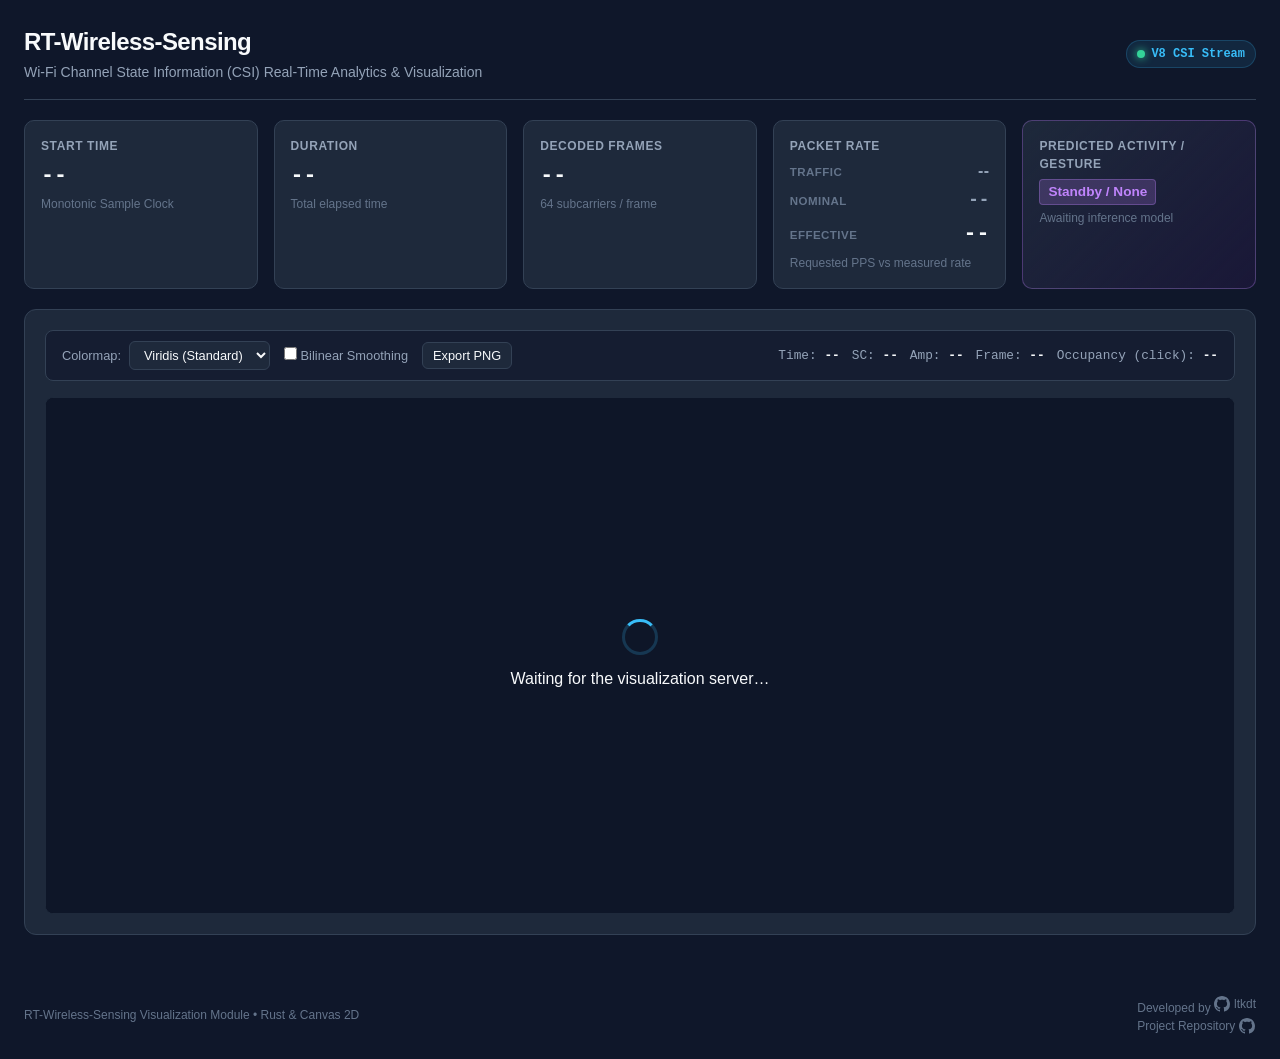
==== commit ce977ee3: "internal mode with 1 test case left, doc not updated yet" ====
--- a/web/index.html
+++ b/web/index.html
@@ -39,6 +39,10 @@
             </div>
             <div class="metric-card">
                 <div class="metric-label">Packet Rate</div>
+                <div class="metric-pair">
+                    <span class="metric-pair-label">Traffic</span>
+                    <span class="metric-pair-value metric-pair-mode" id="metaTrafficMode">--</span>
+                </div>
                 <div class="metric-pair">
                     <span class="metric-pair-label">Nominal</span>
                     <span class="metric-pair-value" id="metaNominalRate">--</span>
--- a/web/style.css
+++ b/web/style.css
@@ -160,6 +160,13 @@
     color: var(--text-secondary);
     font-style: italic;
 }
+/* Who produces the traffic: a mode name, not a measurement, so it is set in
+   the UI font at label weight instead of the tabular monospace numerals. */
+.metric-pair-value.metric-pair-mode {
+    font-size: 1rem;
+    font-family: inherit;
+    letter-spacing: 0.02em;
+}
 
 /* Classification Card */
 .metric-card.classification-card {
